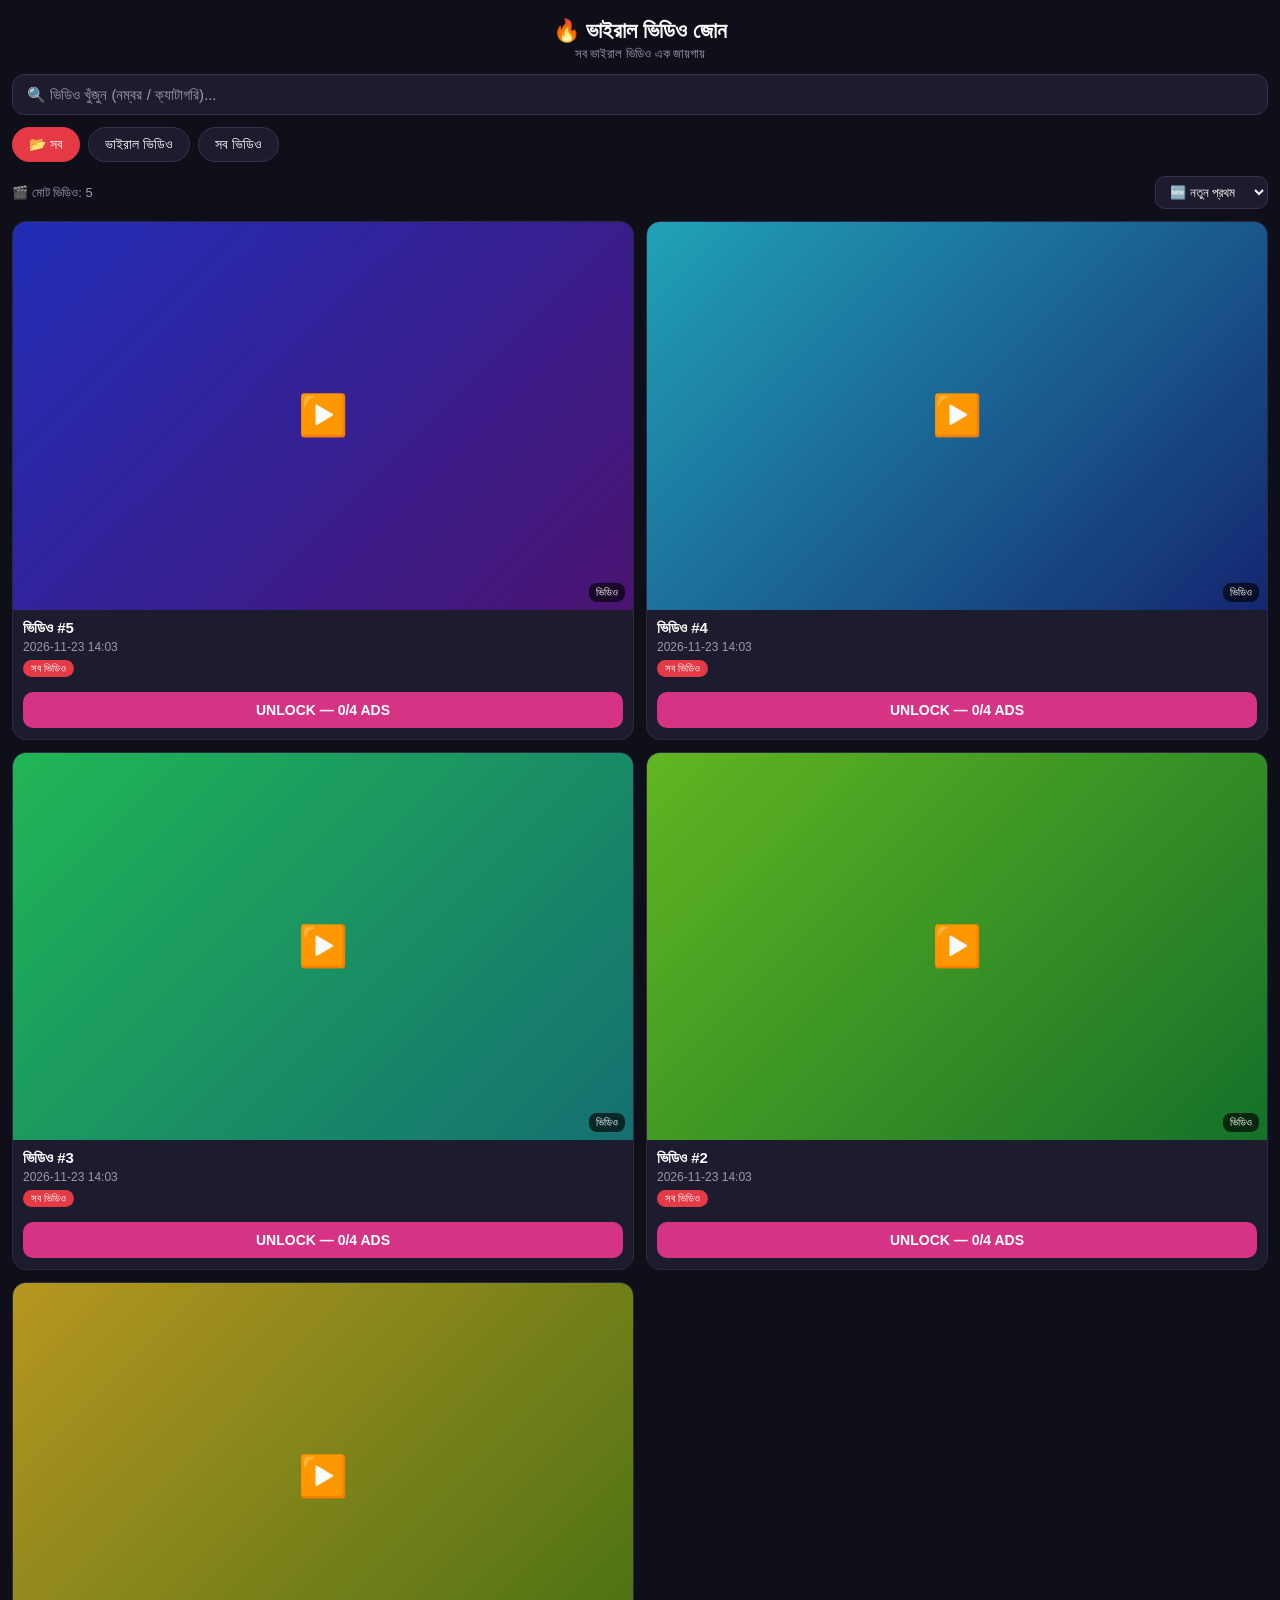
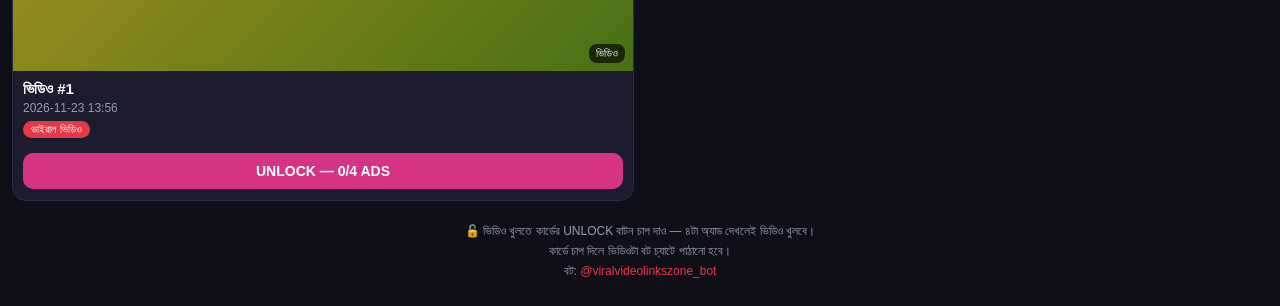
==== miniapp/index.html @ ef1da8bd "Mini App: per-video UNLOCK ad gate like ViralEarnZone (4 ads per video, tap-per-ad, saved progress)" ====
<!DOCTYPE html>
<html lang="bn">
<head>
<meta charset="UTF-8">
<meta name="viewport" content="width=device-width, initial-scale=1.0, maximum-scale=1.0, user-scalable=no">
<meta name="theme-color" content="#0f0f1a">
<title>ভাইরাল ভিডিও জোন</title>
<script src="https://telegram.org/js/telegram-web-app.js"></script>
<script src="https://adsgram.ai/js/adsgram.js"></script>
<style>
  * { box-sizing: border-box; margin: 0; padding: 0; }
  :root {
    --bg: var(--tg-theme-bg-color, #0f0f1a);
    --text: var(--tg-theme-text-color, #ffffff);
    --hint: var(--tg-theme-hint-color, #9a9ab0);
    --btn: var(--tg-theme-button-color, #e63946);
    --btn-text: var(--tg-theme-button-text-color, #ffffff);
    --card: var(--tg-theme-secondary-bg-color, #1c1c2e);
  }
  body {
    background: var(--bg); color: var(--text);
    font-family: -apple-system, "Segoe UI", "Noto Sans Bengali", sans-serif;
    padding: 12px 12px 24px; min-height: 100vh;
  }
  h1 { font-size: 22px; text-align: center; margin: 6px 0 2px; }
  .sub { text-align: center; color: var(--hint); font-size: 13px; margin-bottom: 12px; }
  #search {
    width: 100%; padding: 11px 14px; border-radius: 12px; border: 1px solid #33334d;
    background: var(--card); color: var(--text); font-size: 15px; outline: none;
  }
  #search::placeholder { color: var(--hint); }
  .tabs { display: flex; gap: 8px; margin: 12px 0; overflow-x: auto; padding-bottom: 2px; }
  .tab {
    flex: 0 0 auto; padding: 8px 16px; border-radius: 20px; border: 1px solid #33334d;
    background: var(--card); color: var(--text); font-size: 14px; cursor: pointer;
  }
  .tab.active { background: var(--btn); color: var(--btn-text); border-color: var(--btn); }
  .row { display: flex; justify-content: space-between; align-items: center; margin: 4px 0 12px; }
  .count { color: var(--hint); font-size: 13px; }
  #sort {
    padding: 7px 10px; border-radius: 10px; border: 1px solid #33334d;
    background: var(--card); color: var(--text); font-size: 13px; outline: none;
  }
  .grid { display: grid; grid-template-columns: 1fr 1fr; gap: 12px; }
  .card {
    background: var(--card); border-radius: 14px; overflow: hidden; cursor: pointer;
    border: 1px solid #2a2a40;
  }
  .poster {
    aspect-ratio: 16 / 10; display: flex; align-items: center; justify-content: center;
    font-size: 40px; position: relative;
  }
  .poster .dur {
    position: absolute; right: 8px; bottom: 8px; background: rgba(0,0,0,.65);
    color: #fff; font-size: 11px; padding: 3px 7px; border-radius: 8px;
  }
  .card .info { padding: 9px 10px 11px; }
  .card .title { font-size: 15px; font-weight: 600; }
  .card .meta { font-size: 12px; color: var(--hint); margin-top: 3px; }
  .chip {
    display: inline-block; font-size: 11px; background: var(--btn); color: var(--btn-text);
    padding: 2px 8px; border-radius: 10px; margin-top: 6px;
  }
  .empty { text-align: center; color: var(--hint); padding: 40px 10px; font-size: 15px; line-height: 1.7; }
  .foot { text-align: center; color: var(--hint); font-size: 12px; margin-top: 20px; line-height: 1.7; }
  .foot a { color: var(--btn); text-decoration: none; }
  /* per-video UNLOCK button (ViralEarnZone style) */
  .unlock {
    display: block; width: calc(100% - 20px); margin: 4px 10px 11px; padding: 10px 8px;
    border: none; border-radius: 10px; background: #d63384; color: #fff;
    font-size: 14px; font-weight: 700; cursor: pointer;
  }
  .unlock.open { background: #22a06b; }
  .unlock:disabled { background: #3a3a52; color: #9a9ab0; cursor: default; }
  /* ad error dialog */
  #err {
    display: none; position: fixed; inset: 0; background: rgba(0,0,0,.85); z-index: 50;
    align-items: center; justify-content: center; padding: 24px;
  }
  #err .box { background: var(--card); border-radius: 16px; padding: 24px 20px; text-align: center; max-width: 340px; }
  #err h2 { font-size: 18px; margin-bottom: 10px; }
  #err p { color: var(--hint); font-size: 14px; line-height: 1.7; }
  #err button { margin-top: 16px; padding: 10px 28px; border: none; border-radius: 10px; background: var(--btn); color: var(--btn-text); font-size: 15px; font-weight: 700; cursor: pointer; }
</style>
</head>
<body>
  <h1>🔥 ভাইরাল ভিডিও জোন</h1>
  <div class="sub">সব ভাইরাল ভিডিও এক জায়গায়</div>

  <input id="search" type="search" placeholder="🔍 ভিডিও খুঁজুন (নম্বর / ক্যাটাগরি)...">

  <div class="tabs" id="tabs"></div>

  <div class="row">
    <div class="count" id="count"></div>
    <select id="sort">
      <option value="new">🆕 নতুন প্রথম</option>
      <option value="old">🕐 পুরনো প্রথম</option>
      <option value="random">🎲 এলোমেলো</option>
    </select>
  </div>

  <div class="grid" id="grid"></div>
  <div class="empty" id="empty" style="display:none">
    😔 এখনো কোনো ভিডিও যোগ হয়নি।<br>শীঘ্রই ভিডিও আসছে — একটু পরে আবার চেষ্টা করো!
  </div>

  <div class="foot">
    🔓 ভিডিও খুলতে কার্ডের UNLOCK বাটন চাপ দাও — ৪টা অ্যাড দেখলেই ভিডিও খুলবে।<br>
    কার্ডে চাপ দিলে ভিডিওটা বট চ্যাটে পাঠানো হবে।<br>
    বট: <a href="https://t.me/viralvideolinkszone_bot" target="_blank">@viralvideolinkszone_bot</a>
  </div>

  <div id="err">
    <div class="box">
      <h2>⚠ ভুল</h2>
      <p>বিজ্ঞাপন লোড করা যায়নি। AdBlocker থাকলে বন্ধ করে পেজটি রিফ্রেশ করো।</p>
      <button onclick="document.getElementById('err').style.display='none'">ঠিক আছে</button>
    </div>
  </div>

<script>
  // প্রতি ভিডিওতে ৪টা অ্যাড — ViralEarnZone-এর মত UNLOCK বাটন।
  var ADSGRAM_BLOCK_ID = "int-61450";
  var BOT_URL = "https://t.me/viralvideolinkszone_bot";
  var ADS_PER_VIDEO = 4, ADS_SECONDS = 15;
  var adInProgress = null, adStartedAt = 0, cooldownUntil = {};

  function getProgress(id) {
    try { return parseInt(localStorage.getItem("vvz_unlock_" + id) || "0", 10) || 0; }
    catch (e) { return 0; }
  }
  function setProgress(id, n) {
    try { localStorage.setItem("vvz_unlock_" + id, String(n)); } catch (e) {}
  }

  var tg = (window.Telegram && window.Telegram.WebApp) ? window.Telegram.WebApp : null;
  if (tg) { try { tg.ready(); tg.expand(); } catch (e) {} }

  var allVideos = [];
  var activeCat = "সব";
  var query = "";

  function hueFor(id) { return (id * 47) % 360; }

  function posterStyle(id) {
    var h1 = hueFor(id), h2 = (h1 + 40) % 360;
    return "background:linear-gradient(135deg,hsl(" + h1 + ",70%,42%),hsl(" + h2 + ",70%,26%))";
  }

  function loadVideos() {
    fetch("videos.json", { cache: "no-store" })
      .then(function (r) { return r.json(); })
      .then(function (d) {
        allVideos = d.videos || [];
        buildTabs();
        render();
      })
      .catch(function () {
        document.getElementById("empty").style.display = "block";
        document.getElementById("empty").innerHTML =
          "⚠️ ভিডিও লিস্ট লোড হয়নি।<br>অ্যাপটা আবার খুলে চেষ্টা করো।";
      });
  }

  function categories() {
    var cats = ["সব"], seen = {};
    allVideos.forEach(function (v) {
      if (v.category && !seen[v.category]) { seen[v.category] = 1; cats.push(v.category); }
    });
    return cats;
  }

  function buildTabs() {
    var box = document.getElementById("tabs");
    box.innerHTML = "";
    categories().forEach(function (c) {
      var b = document.createElement("button");
      b.className = "tab" + (c === activeCat ? " active" : "");
      b.textContent = (c === "সব" ? "📂 " : "") + c;
      b.onclick = function () { activeCat = c; buildTabs(); render(); };
      box.appendChild(b);
    });
  }

  function filtered() {
    var q = query.trim().toLowerCase();
    var list = allVideos.filter(function (v) {
      if (activeCat !== "সব" && v.category !== activeCat) return false;
      if (!q) return true;
      return ("" + v.id).indexOf(q) !== -1 ||
        (v.category || "").toLowerCase().indexOf(q) !== -1 ||
        (v.caption || "").toLowerCase().indexOf(q) !== -1;
    });
    var sort = document.getElementById("sort").value;
    if (sort === "old") list.sort(function (a, b) { return a.id - b.id; });
    else if (sort === "random") list.sort(function () { return Math.random() - 0.5; });
    else list.sort(function (a, b) { return b.id - a.id; });
    return list;
  }

  function render() {
    var list = filtered();
    var grid = document.getElementById("grid");
    grid.innerHTML = "";
    document.getElementById("count").textContent = "🎬 মোট ভিডিও: " + allVideos.length;
    document.getElementById("empty").style.display = list.length ? "none" : "block";
    list.forEach(function (v) {
      var card = document.createElement("div");
      card.className = "card";
      var done = getProgress(v.id);
      var cool = cooldownUntil[v.id] && Date.now() < cooldownUntil[v.id];
      var cls = "unlock" + (done >= ADS_PER_VIDEO ? " open" : "");
      var dis = (adInProgress !== null || cool) ? " disabled" : "";
      card.innerHTML =
        '<div class="poster" style="' + posterStyle(v.id) + '">▶️<span class="dur">ভিডিও</span></div>' +
        '<div class="info"><div class="title">ভিডিও #' + v.id + '</div>' +
        '<div class="meta">' + (v.added_at || "") + '</div>' +
        '<span class="chip">' + escapeHtml(v.category || "") + '</span></div>' +
        '<button id="ub-' + v.id + '" class="' + cls + '"' + dis + '>' + unlockLabel(v.id) + '</button>';
      card.onclick = function () { openVideo(v.id); };
      grid.appendChild(card);
    });
  }

  function escapeHtml(s) {
    return String(s).replace(/[&<>"']/g, function (c) {
      return { "&": "&amp;", "<": "&lt;", ">": "&gt;", '"': "&quot;", "'": "&#39;" }[c];
    });
  }

  function openBot(id) {
    var url = BOT_URL + "?start=watch_" + id;
    if (tg) {
      try { tg.openTelegramLink(url); } catch (e) { window.open(url, "_blank"); }
      try { tg.close(); } catch (e) {}
    } else {
      window.open(url, "_blank");
    }
  }

  function openVideo(id) {
    if (getProgress(id) >= ADS_PER_VIDEO) { openBot(id); return; }
    startAd(id);
  }

  function unlockLabel(id) {
    var done = getProgress(id);
    if (done >= ADS_PER_VIDEO) return "▶️ ভিডিও দেখুন";
    if (adInProgress === id) {
      var left = ADS_SECONDS - Math.floor((Date.now() - adStartedAt) / 1000);
      return "🔒 অ্যাড দেখা হচ্ছে (" + Math.max(left, 0) + "S)... ⏳";
    }
    if (cooldownUntil[id] && Date.now() < cooldownUntil[id]) {
      return "অপেক্ষা করুন " + Math.ceil((cooldownUntil[id] - Date.now()) / 1000) + "S";
    }
    return "UNLOCK — " + done + "/" + ADS_PER_VIDEO + " ADS";
  }

  function startAd(id) {
    if (adInProgress !== null) return;
    if (!window.Adsgram || !ADSGRAM_BLOCK_ID) { adFailed(id); return; }
    adInProgress = id; adStartedAt = Date.now();
    render();
    var finished = false;
    function done(ok) {
      if (finished) return; finished = true;
      adInProgress = null;
      if (ok) { setProgress(id, getProgress(id) + 1); render(); }
      else { adFailed(id); }
    }
    try {
      var ad = window.Adsgram.init({ blockId: ADSGRAM_BLOCK_ID });
      var p = ad.show();
      if (p && p.then) { p.then(function () { done(true); }).catch(function () { done(false); }); }
      else { setTimeout(function () { done(true); }, ADS_SECONDS * 1000); }
    } catch (e) { done(false); }
  }

  function adFailed(id) {
    adInProgress = null;
    cooldownUntil[id] = Date.now() + 15 * 1000;
    document.getElementById("err").style.display = "flex";
    render();
    setTimeout(render, 16 * 1000);
  }

  // ১ সেকেন্ডে একবার চলমান অ্যাড / কুলডাউনের বাটন লেখা আপডেট করে
  setInterval(function () {
    if (adInProgress !== null) {
      var b = document.getElementById("ub-" + adInProgress);
      if (b) b.textContent = unlockLabel(adInProgress);
    }
    Object.keys(cooldownUntil).forEach(function (k) {
      if (Date.now() >= cooldownUntil[k]) { delete cooldownUntil[k]; render(); return; }
      var b2 = document.getElementById("ub-" + k);
      if (b2) b2.textContent = unlockLabel(parseInt(k, 10));
    });
  }, 1000);

  document.getElementById("search").addEventListener("input", function (e) {
    query = e.target.value; render();
  });
  document.getElementById("sort").addEventListener("change", render);

  loadVideos();
</script>
</body>
</html>
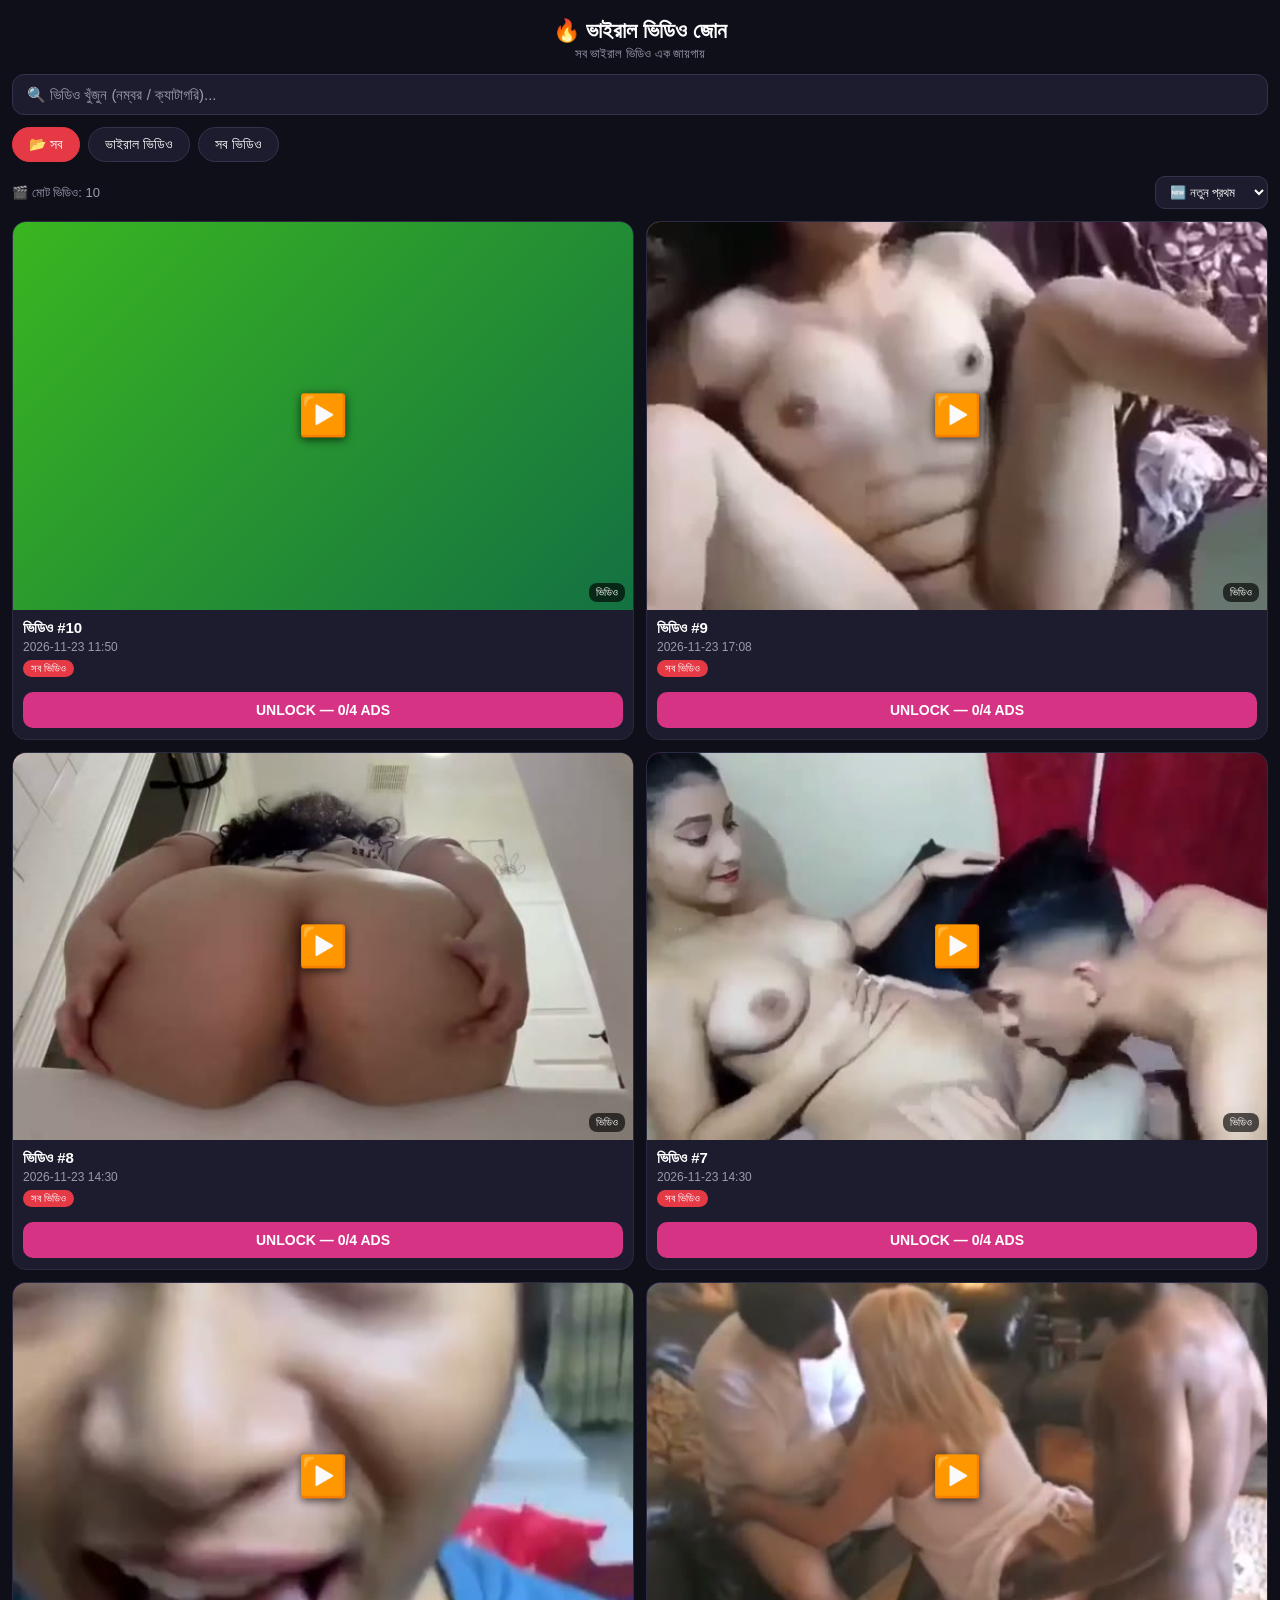
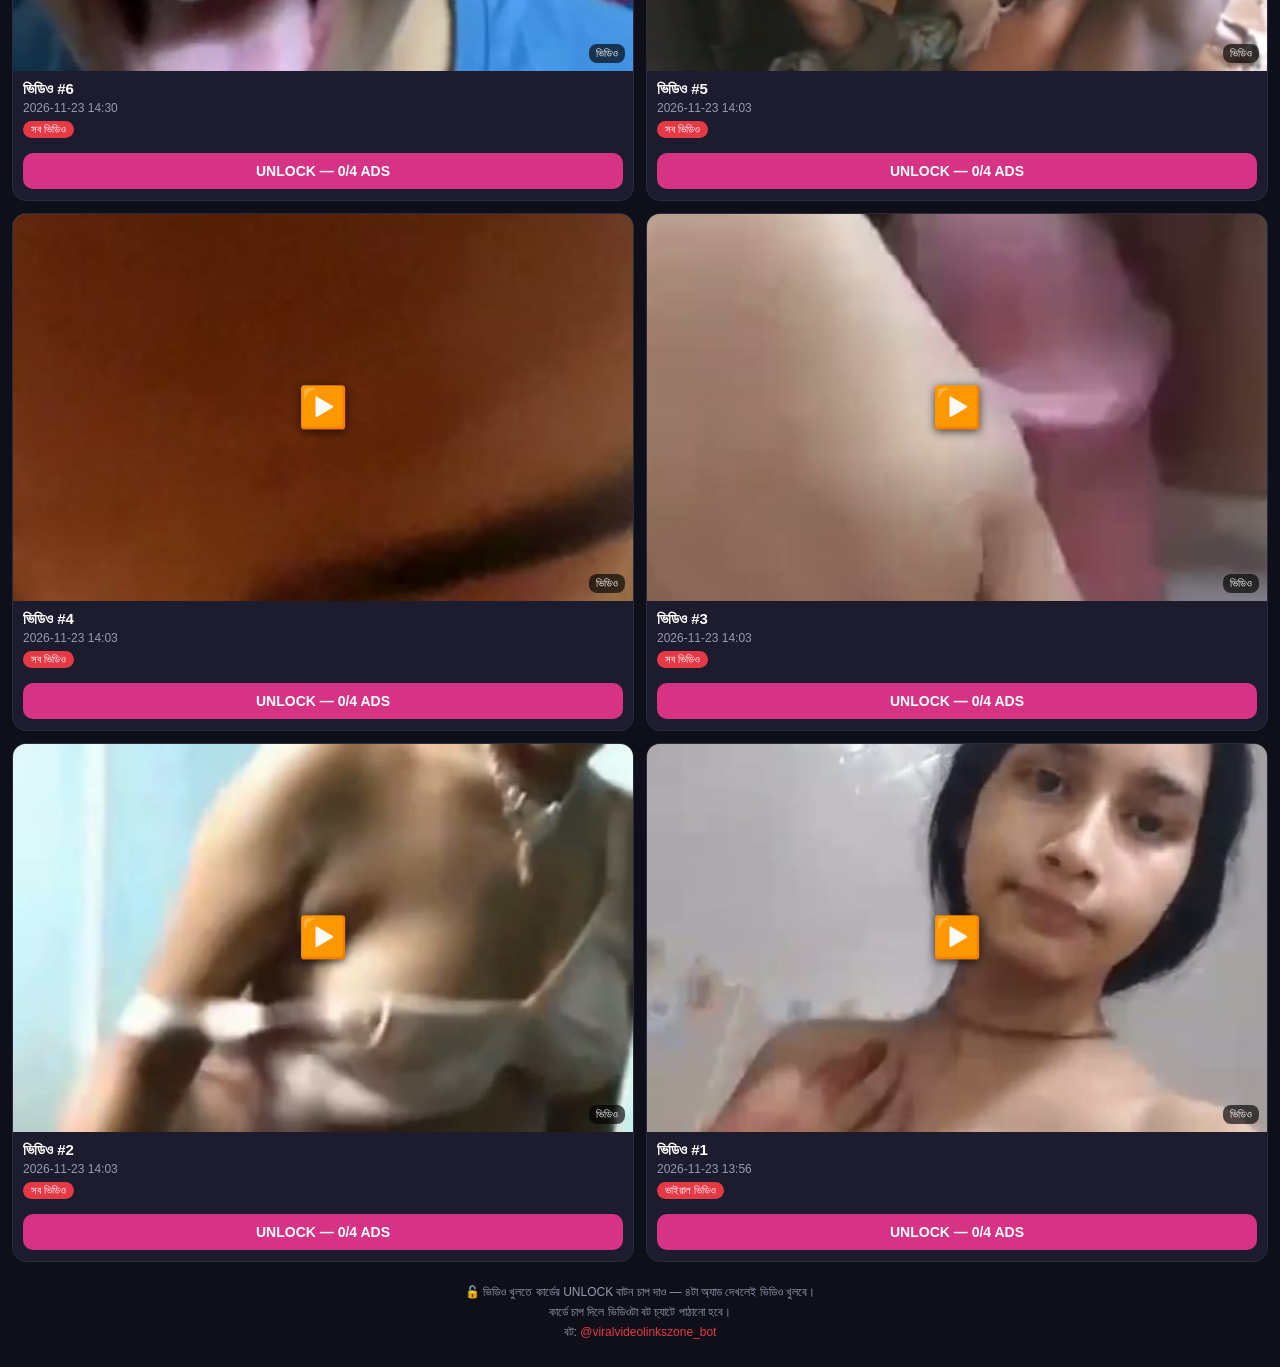
==== commit dae31cb0: "Mini App: real video thumbnails on cards (9 of 10 videos)" ====
--- a/miniapp/index.html
+++ b/miniapp/index.html
@@ -6,7 +6,7 @@
 <meta name="theme-color" content="#0f0f1a">
 <title>ভাইরাল ভিডিও জোন</title>
 <script src="https://telegram.org/js/telegram-web-app.js"></script>
-<script src="https://adsgram.ai/js/adsgram.js"></script>
+<script src="https://sad.adsgram.ai/js/sad.min.js"></script>
 <style>
   * { box-sizing: border-box; margin: 0; padding: 0; }
   :root {
@@ -48,11 +48,15 @@
   }
   .poster {
     aspect-ratio: 16 / 10; display: flex; align-items: center; justify-content: center;
-    font-size: 40px; position: relative;
-  }
+    font-size: 40px; position: relative; overflow: hidden;
+  }
+  .poster img.thumb {
+    position: absolute; inset: 0; width: 100%; height: 100%; object-fit: cover;
+  }
+  .poster .play { position: relative; z-index: 1; text-shadow: 0 2px 10px rgba(0,0,0,.7); }
   .poster .dur {
     position: absolute; right: 8px; bottom: 8px; background: rgba(0,0,0,.65);
-    color: #fff; font-size: 11px; padding: 3px 7px; border-radius: 8px;
+    color: #fff; font-size: 11px; padding: 3px 7px; border-radius: 8px; z-index: 1;
   }
   .card .info { padding: 9px 10px 11px; }
   .card .title { font-size: 15px; font-weight: 600; }
@@ -213,7 +217,9 @@
       var cls = "unlock" + (done >= ADS_PER_VIDEO ? " open" : "");
       var dis = (adInProgress !== null || cool) ? " disabled" : "";
       card.innerHTML =
-        '<div class="poster" style="' + posterStyle(v.id) + '">▶️<span class="dur">ভিডিও</span></div>' +
+        '<div class="poster" style="' + posterStyle(v.id) + '">' +
+        (v.thumb ? '<img class="thumb" src="' + escapeHtml(v.thumb) + '" alt="" loading="lazy" onerror="this.remove()">' : '') +
+        '<span class="play">▶️</span><span class="dur">ভিডিও</span></div>' +
         '<div class="info"><div class="title">ভিডিও #' + v.id + '</div>' +
         '<div class="meta">' + (v.added_at || "") + '</div>' +
         '<span class="chip">' + escapeHtml(v.category || "") + '</span></div>' +
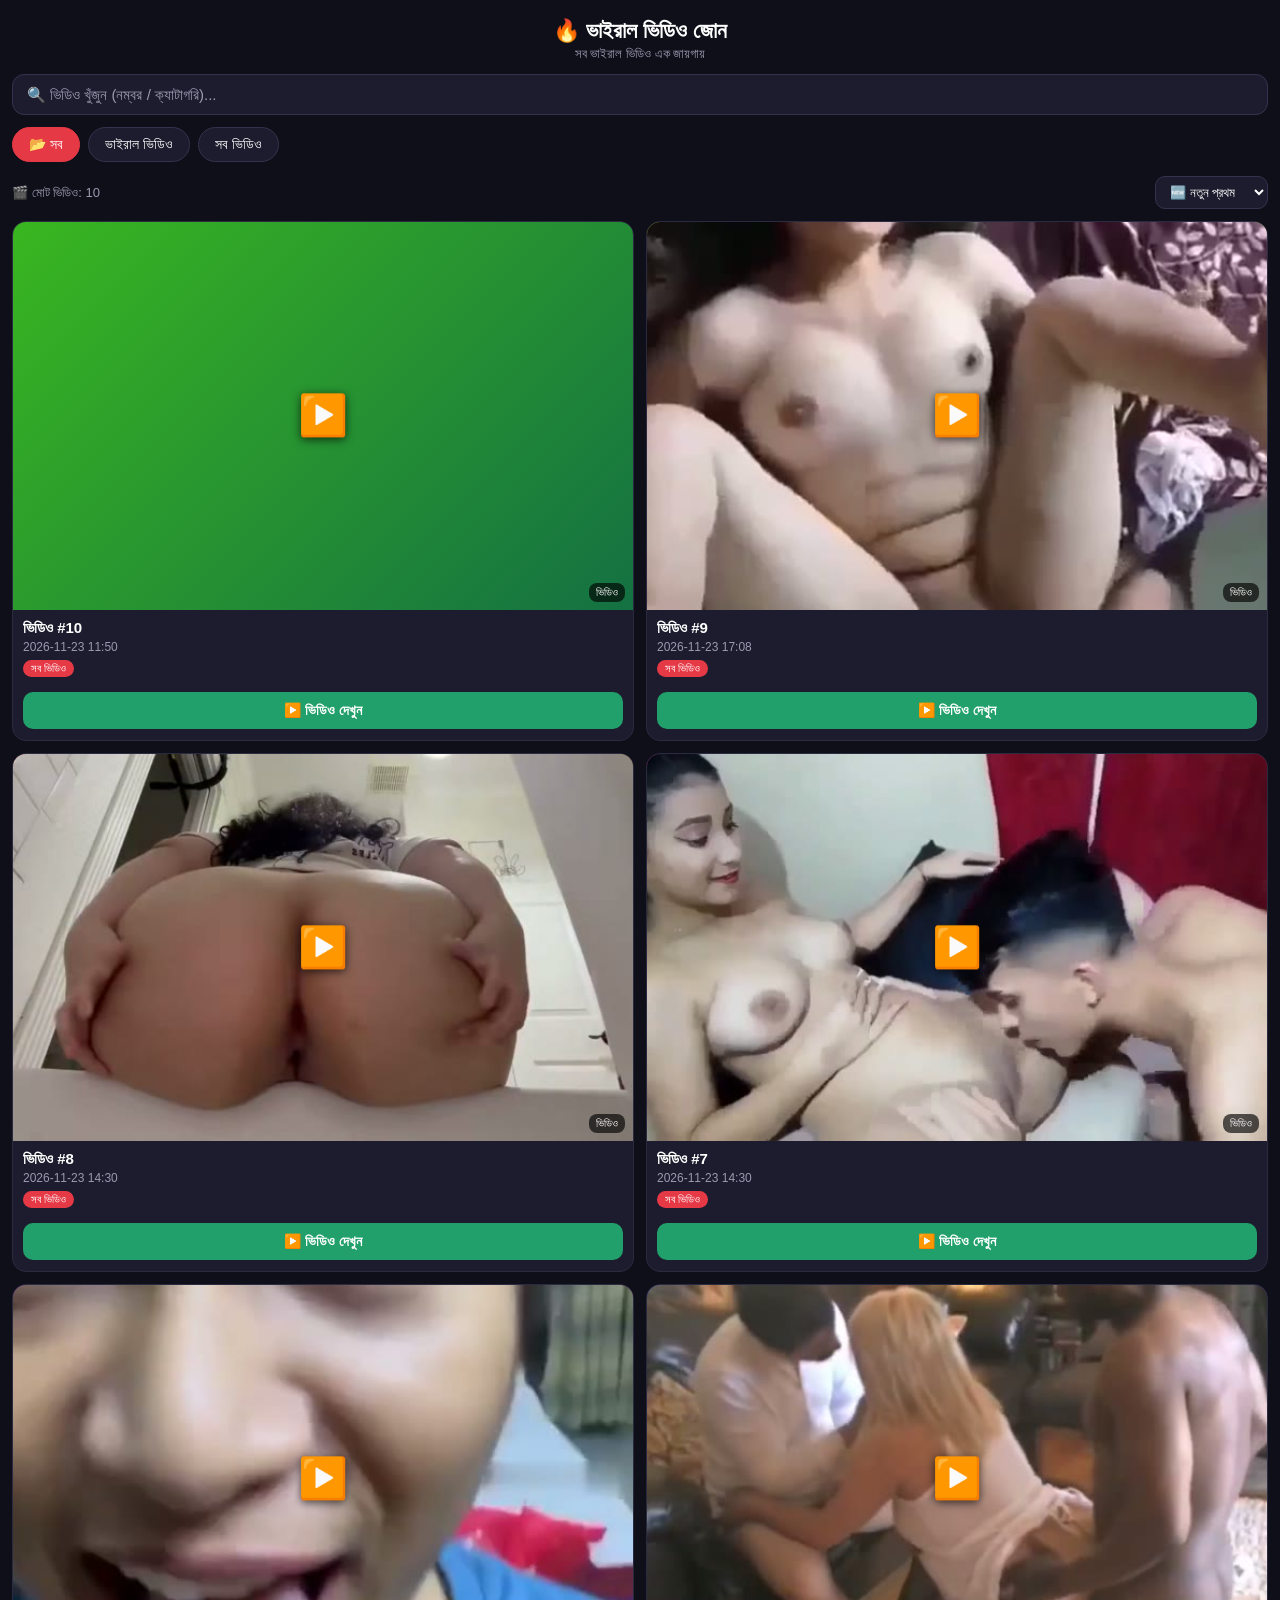
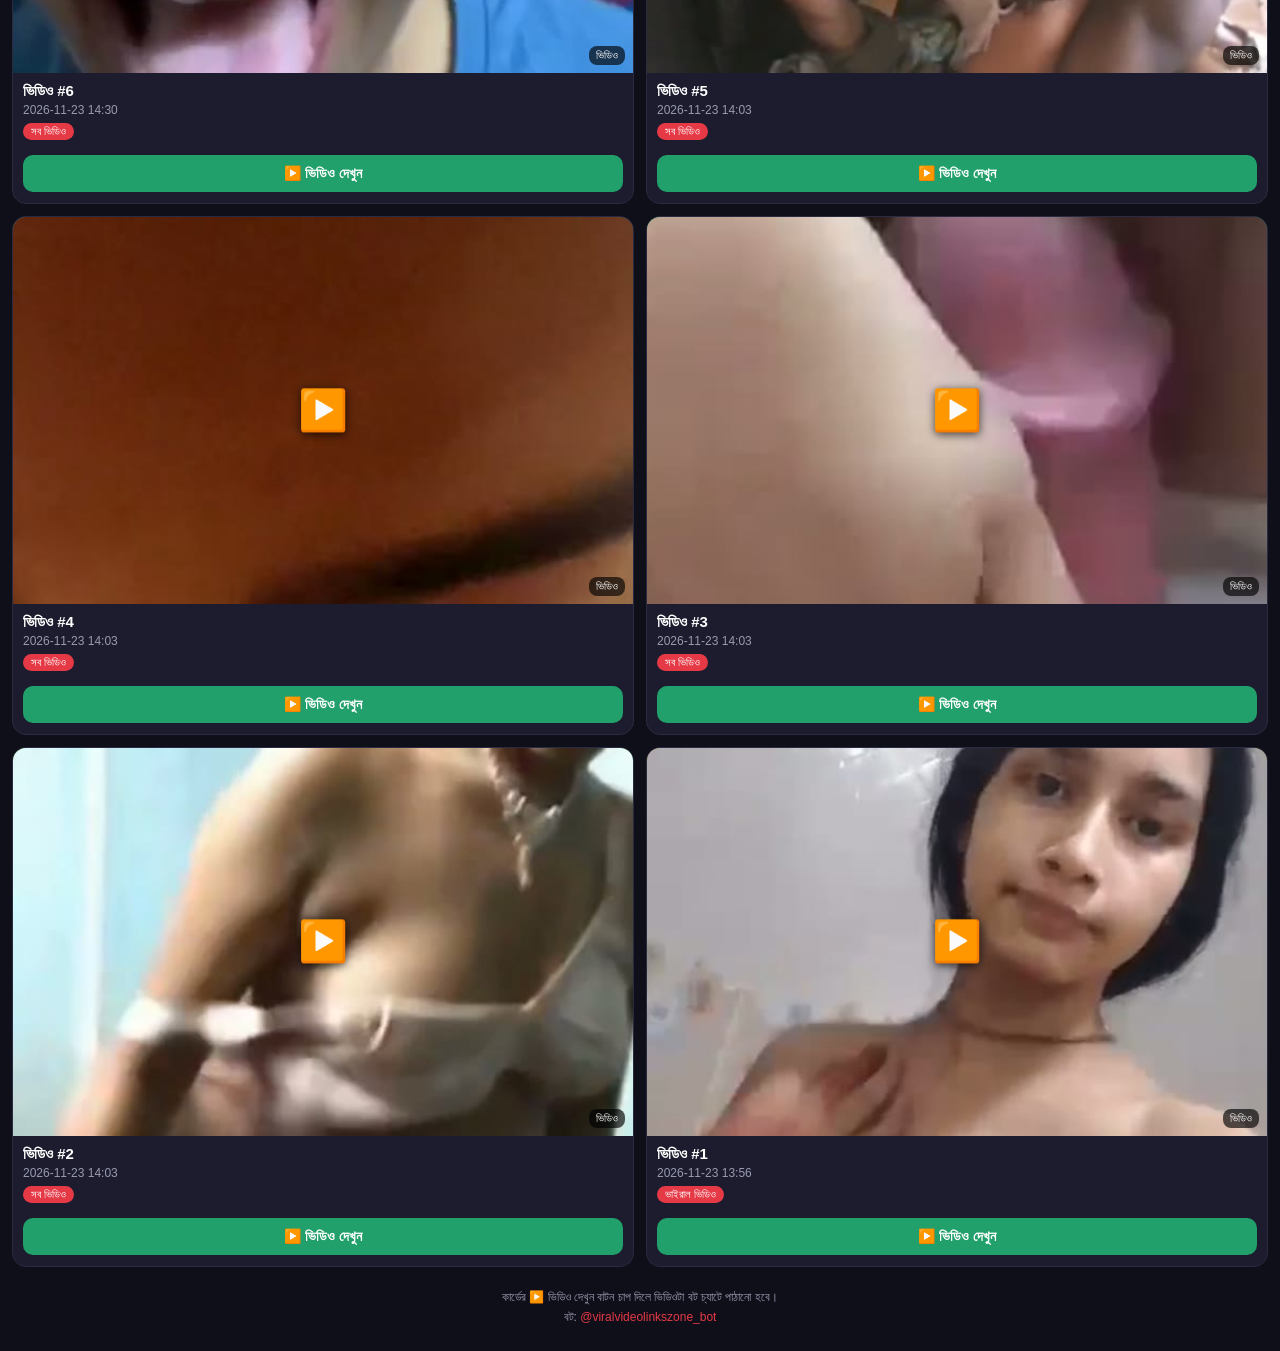
==== commit f24950a6: "Mini App: direct video open, no ad gate; one app-open interstitial (int-61492)" ====
--- a/miniapp/index.html
+++ b/miniapp/index.html
@@ -68,23 +68,12 @@
   .empty { text-align: center; color: var(--hint); padding: 40px 10px; font-size: 15px; line-height: 1.7; }
   .foot { text-align: center; color: var(--hint); font-size: 12px; margin-top: 20px; line-height: 1.7; }
   .foot a { color: var(--btn); text-decoration: none; }
-  /* per-video UNLOCK button (ViralEarnZone style) */
-  .unlock {
+  /* per-video watch button — opens the video directly, no ad gate */
+  .watch {
     display: block; width: calc(100% - 20px); margin: 4px 10px 11px; padding: 10px 8px;
-    border: none; border-radius: 10px; background: #d63384; color: #fff;
+    border: none; border-radius: 10px; background: #22a06b; color: #fff;
     font-size: 14px; font-weight: 700; cursor: pointer;
   }
-  .unlock.open { background: #22a06b; }
-  .unlock:disabled { background: #3a3a52; color: #9a9ab0; cursor: default; }
-  /* ad error dialog */
-  #err {
-    display: none; position: fixed; inset: 0; background: rgba(0,0,0,.85); z-index: 50;
-    align-items: center; justify-content: center; padding: 24px;
-  }
-  #err .box { background: var(--card); border-radius: 16px; padding: 24px 20px; text-align: center; max-width: 340px; }
-  #err h2 { font-size: 18px; margin-bottom: 10px; }
-  #err p { color: var(--hint); font-size: 14px; line-height: 1.7; }
-  #err button { margin-top: 16px; padding: 10px 28px; border: none; border-radius: 10px; background: var(--btn); color: var(--btn-text); font-size: 15px; font-weight: 700; cursor: pointer; }
 </style>
 </head>
 <body>
@@ -110,32 +99,24 @@
   </div>
 
   <div class="foot">
-    🔓 ভিডিও খুলতে কার্ডের UNLOCK বাটন চাপ দাও — ৪টা অ্যাড দেখলেই ভিডিও খুলবে।<br>
-    কার্ডে চাপ দিলে ভিডিওটা বট চ্যাটে পাঠানো হবে।<br>
+    কার্ডের ▶️ ভিডিও দেখুন বাটন চাপ দিলে ভিডিওটা বট চ্যাটে পাঠানো হবে।<br>
     বট: <a href="https://t.me/viralvideolinkszone_bot" target="_blank">@viralvideolinkszone_bot</a>
   </div>
 
-  <div id="err">
-    <div class="box">
-      <h2>⚠ ভুল</h2>
-      <p>বিজ্ঞাপন লোড করা যায়নি। AdBlocker থাকলে বন্ধ করে পেজটি রিফ্রেশ করো।</p>
-      <button onclick="document.getElementById('err').style.display='none'">ঠিক আছে</button>
-    </div>
-  </div>
-
 <script>
-  // প্রতি ভিডিওতে ৪টা অ্যাড — ViralEarnZone-এর মত UNLOCK বাটন।
-  var ADSGRAM_BLOCK_ID = "int-61450";
+  // ভিডিও সরাসরি খোলে — কোনো অ্যাড গেট নেই।
+  // অ্যাপ খোলার সময় একবার ইন্টারস্টিশিয়াল অ্যাড (ব্লক int-61492);
+  // ব্যর্থ হলে চুপচাপ কিছুই হয় না — ভিডিও খুলতে বাধা দেয় না।
+  var ADSGRAM_BLOCK_ID = "int-61492";
   var BOT_URL = "https://t.me/viralvideolinkszone_bot";
-  var ADS_PER_VIDEO = 4, ADS_SECONDS = 15;
-  var adInProgress = null, adStartedAt = 0, cooldownUntil = {};
-
-  function getProgress(id) {
-    try { return parseInt(localStorage.getItem("vvz_unlock_" + id) || "0", 10) || 0; }
-    catch (e) { return 0; }
-  }
-  function setProgress(id, n) {
-    try { localStorage.setItem("vvz_unlock_" + id, String(n)); } catch (e) {}
+
+  function showAppOpenAd() {
+    try {
+      if (!window.Adsgram || !ADSGRAM_BLOCK_ID) return;
+      var ad = window.Adsgram.init({ blockId: ADSGRAM_BLOCK_ID });
+      var p = ad.show();
+      if (p && p.catch) p.catch(function () {});
+    } catch (e) {}
   }
 
   var tg = (window.Telegram && window.Telegram.WebApp) ? window.Telegram.WebApp : null;
@@ -212,10 +193,6 @@
     list.forEach(function (v) {
       var card = document.createElement("div");
       card.className = "card";
-      var done = getProgress(v.id);
-      var cool = cooldownUntil[v.id] && Date.now() < cooldownUntil[v.id];
-      var cls = "unlock" + (done >= ADS_PER_VIDEO ? " open" : "");
-      var dis = (adInProgress !== null || cool) ? " disabled" : "";
       card.innerHTML =
         '<div class="poster" style="' + posterStyle(v.id) + '">' +
         (v.thumb ? '<img class="thumb" src="' + escapeHtml(v.thumb) + '" alt="" loading="lazy" onerror="this.remove()">' : '') +
@@ -223,7 +200,7 @@
         '<div class="info"><div class="title">ভিডিও #' + v.id + '</div>' +
         '<div class="meta">' + (v.added_at || "") + '</div>' +
         '<span class="chip">' + escapeHtml(v.category || "") + '</span></div>' +
-        '<button id="ub-' + v.id + '" class="' + cls + '"' + dis + '>' + unlockLabel(v.id) + '</button>';
+        '<button class="watch">▶️ ভিডিও দেখুন</button>';
       card.onclick = function () { openVideo(v.id); };
       grid.appendChild(card);
     });
@@ -246,69 +223,15 @@
   }
 
   function openVideo(id) {
-    if (getProgress(id) >= ADS_PER_VIDEO) { openBot(id); return; }
-    startAd(id);
-  }
-
-  function unlockLabel(id) {
-    var done = getProgress(id);
-    if (done >= ADS_PER_VIDEO) return "▶️ ভিডিও দেখুন";
-    if (adInProgress === id) {
-      var left = ADS_SECONDS - Math.floor((Date.now() - adStartedAt) / 1000);
-      return "🔒 অ্যাড দেখা হচ্ছে (" + Math.max(left, 0) + "S)... ⏳";
-    }
-    if (cooldownUntil[id] && Date.now() < cooldownUntil[id]) {
-      return "অপেক্ষা করুন " + Math.ceil((cooldownUntil[id] - Date.now()) / 1000) + "S";
-    }
-    return "UNLOCK — " + done + "/" + ADS_PER_VIDEO + " ADS";
-  }
-
-  function startAd(id) {
-    if (adInProgress !== null) return;
-    if (!window.Adsgram || !ADSGRAM_BLOCK_ID) { adFailed(id); return; }
-    adInProgress = id; adStartedAt = Date.now();
-    render();
-    var finished = false;
-    function done(ok) {
-      if (finished) return; finished = true;
-      adInProgress = null;
-      if (ok) { setProgress(id, getProgress(id) + 1); render(); }
-      else { adFailed(id); }
-    }
-    try {
-      var ad = window.Adsgram.init({ blockId: ADSGRAM_BLOCK_ID });
-      var p = ad.show();
-      if (p && p.then) { p.then(function () { done(true); }).catch(function () { done(false); }); }
-      else { setTimeout(function () { done(true); }, ADS_SECONDS * 1000); }
-    } catch (e) { done(false); }
-  }
-
-  function adFailed(id) {
-    adInProgress = null;
-    cooldownUntil[id] = Date.now() + 15 * 1000;
-    document.getElementById("err").style.display = "flex";
-    render();
-    setTimeout(render, 16 * 1000);
-  }
-
-  // ১ সেকেন্ডে একবার চলমান অ্যাড / কুলডাউনের বাটন লেখা আপডেট করে
-  setInterval(function () {
-    if (adInProgress !== null) {
-      var b = document.getElementById("ub-" + adInProgress);
-      if (b) b.textContent = unlockLabel(adInProgress);
-    }
-    Object.keys(cooldownUntil).forEach(function (k) {
-      if (Date.now() >= cooldownUntil[k]) { delete cooldownUntil[k]; render(); return; }
-      var b2 = document.getElementById("ub-" + k);
-      if (b2) b2.textContent = unlockLabel(parseInt(k, 10));
-    });
-  }, 1000);
+    openBot(id);
+  }
 
   document.getElementById("search").addEventListener("input", function (e) {
     query = e.target.value; render();
   });
   document.getElementById("sort").addEventListener("change", render);
 
+  showAppOpenAd();
   loadVideos();
 </script>
 </body>
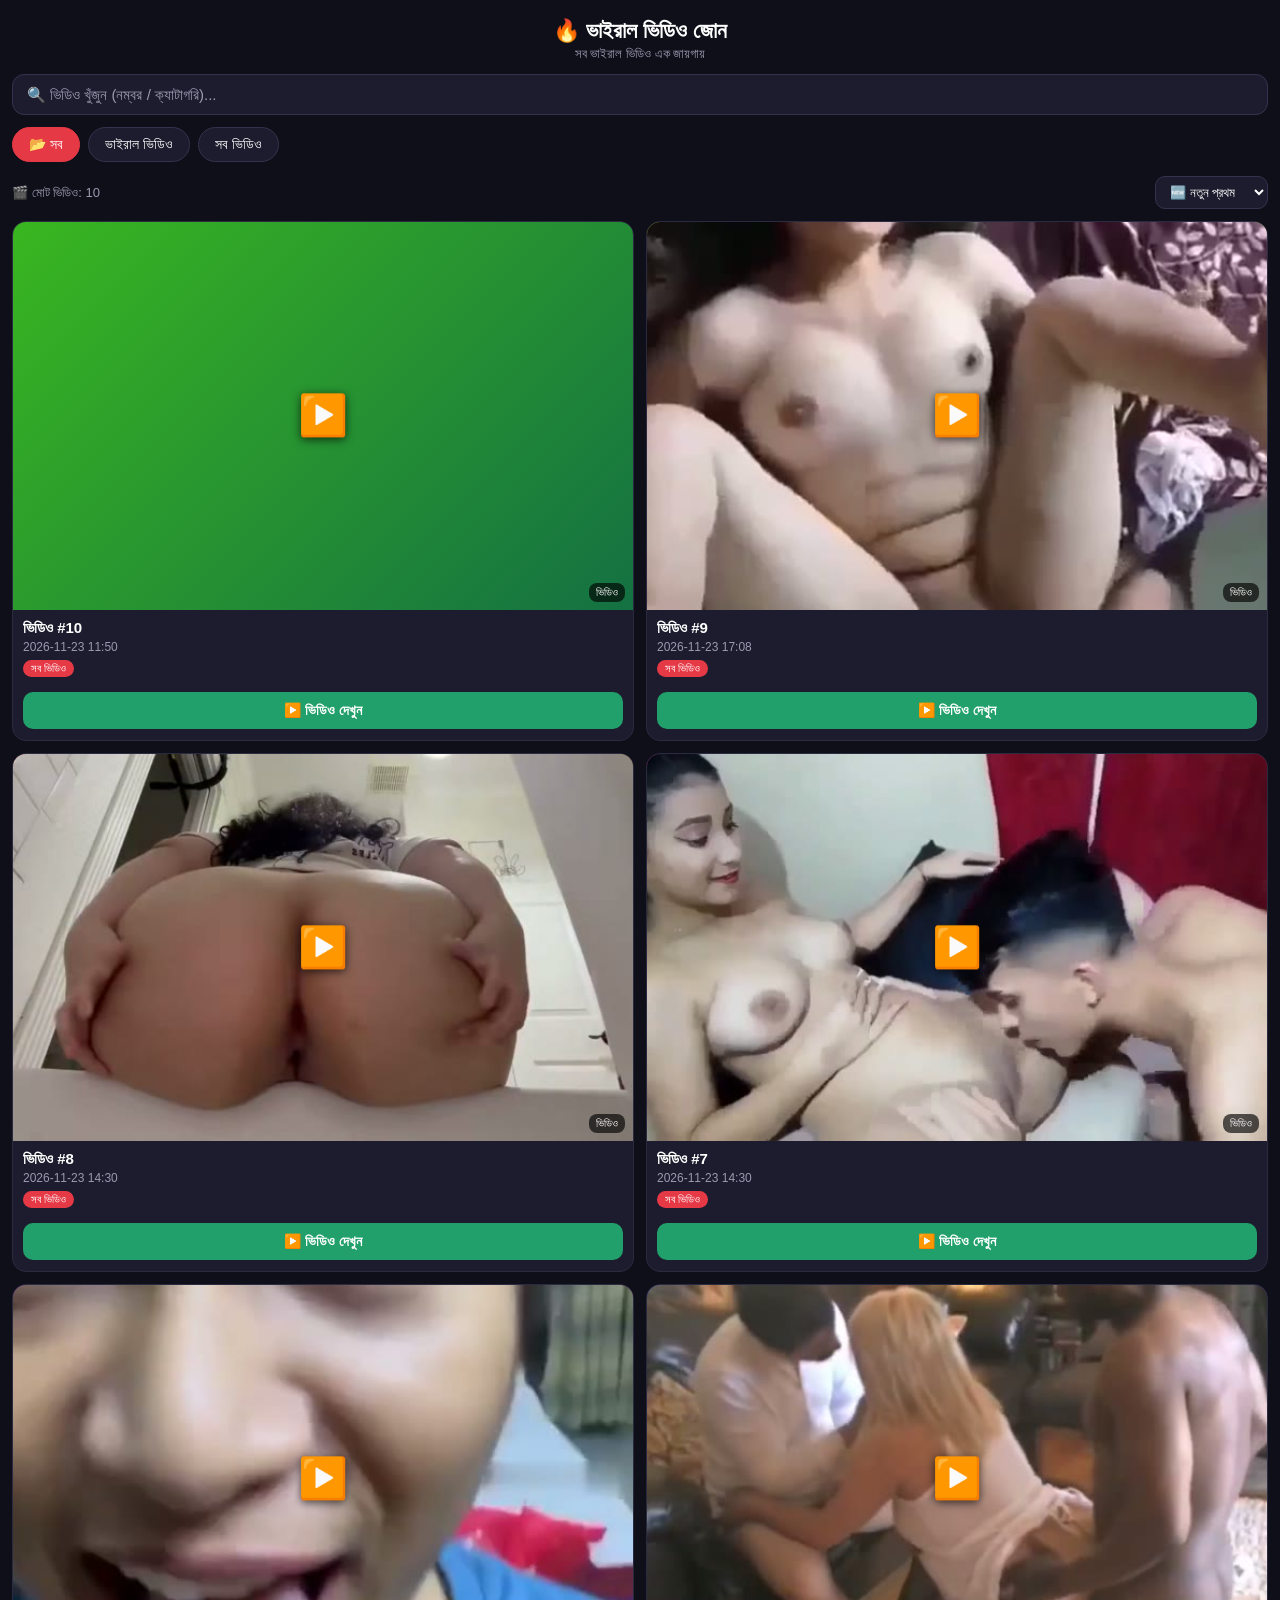
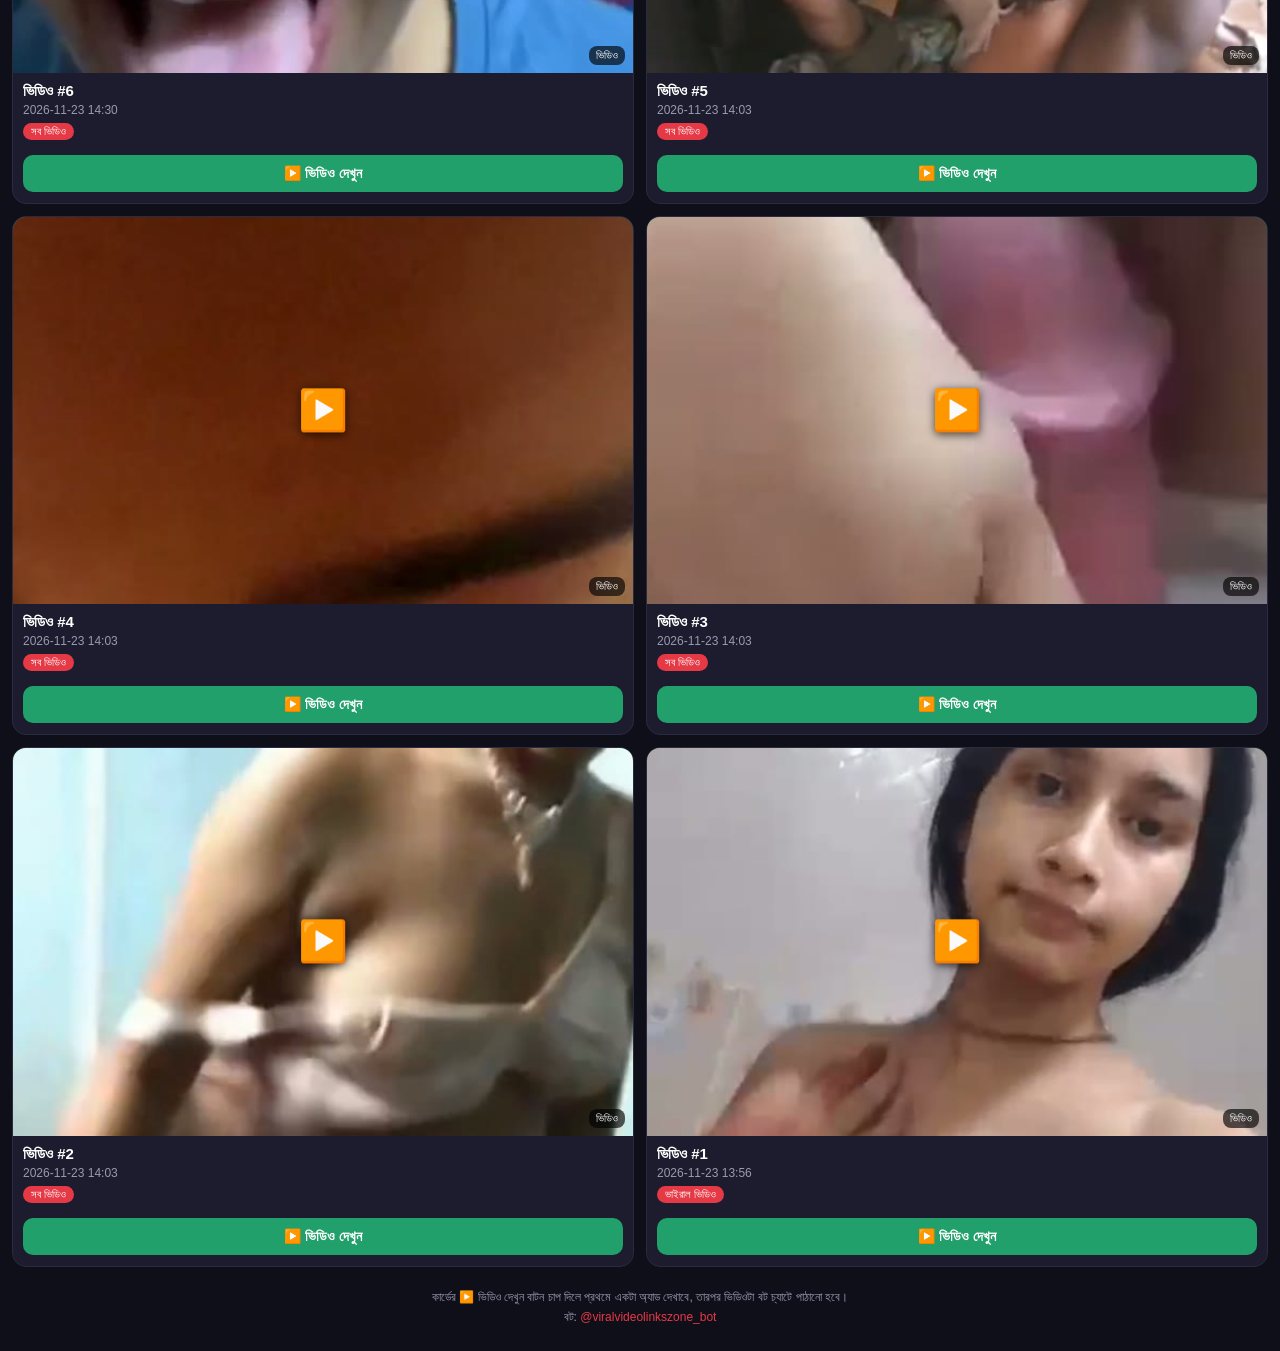
==== commit 8da34278: "Mini App: per-video ad — one Monetag rewarded ad on video tap, video opens after it closes (fail-ope" ====
--- a/miniapp/index.html
+++ b/miniapp/index.html
@@ -7,6 +7,7 @@
 <title>ভাইরাল ভিডিও জোন</title>
 <script src="https://telegram.org/js/telegram-web-app.js"></script>
 <script src="https://sad.adsgram.ai/js/sad.min.js"></script>
+<script src='//libtl.com/sdk.js' data-zone='12332668' data-sdk='show_12332668'></script>
 <style>
   * { box-sizing: border-box; margin: 0; padding: 0; }
   :root {
@@ -68,7 +69,7 @@
   .empty { text-align: center; color: var(--hint); padding: 40px 10px; font-size: 15px; line-height: 1.7; }
   .foot { text-align: center; color: var(--hint); font-size: 12px; margin-top: 20px; line-height: 1.7; }
   .foot a { color: var(--btn); text-decoration: none; }
-  /* per-video watch button — opens the video directly, no ad gate */
+  /* per-video watch button — one Monetag rewarded ad first, then the video */
   .watch {
     display: block; width: calc(100% - 20px); margin: 4px 10px 11px; padding: 10px 8px;
     border: none; border-radius: 10px; background: #22a06b; color: #fff;
@@ -99,24 +100,63 @@
   </div>
 
   <div class="foot">
-    কার্ডের ▶️ ভিডিও দেখুন বাটন চাপ দিলে ভিডিওটা বট চ্যাটে পাঠানো হবে।<br>
+    কার্ডের ▶️ ভিডিও দেখুন বাটন চাপ দিলে প্রথমে একটা অ্যাড দেখাবে, তারপর ভিডিওটা বট চ্যাটে পাঠানো হবে।<br>
     বট: <a href="https://t.me/viralvideolinkszone_bot" target="_blank">@viralvideolinkszone_bot</a>
   </div>
 
 <script>
-  // ভিডিও সরাসরি খোলে — কোনো অ্যাড গেট নেই।
-  // অ্যাপ খোলার সময় একবার ইন্টারস্টিশিয়াল অ্যাড (ব্লক int-61492);
-  // ব্যর্থ হলে চুপচাপ কিছুই হয় না — ভিডিও খুলতে বাধা দেয় না।
+  // Per-video ad model (user order, 23 Nov ~19:30): tapping a video shows ONE
+  // Monetag rewarded ad first, then the video opens. No app-open ad anymore.
+  // A failed or stalled ad NEVER blocks the video (fail-open + 60s timeout).
+  // Adsgram leg stays DISABLED: block int-61492 is still "In moderation", the
+  // Adsgram SDK pops its own blocking "not active" alert on an inactive block,
+  // and Adsgram's rules do not allow forcing an ad before an action — that is
+  // why Monetag's rewarded format is used for the per-video ad.
+  // --- disabled Adsgram code, kept for reference only; DO NOT re-enable ---
+  // until block int-61492 is confirmed Active.
+  // if (window.Adsgram && ADSGRAM_BLOCK_ID) {
+  //   var ad = window.Adsgram.init({ blockId: ADSGRAM_BLOCK_ID });
+  //   var p = ad.show();
+  //   if (p && p.then) {
+  //     p.then(function () {}).catch(function () { showMonetagAd(); });
+  //     return;
+  //   }
+  //   if (p && p.catch) { p.catch(function () { showMonetagAd(); }); return; }
+  //   return;
+  // }
   var ADSGRAM_BLOCK_ID = "int-61492";
   var BOT_URL = "https://t.me/viralvideolinkszone_bot";
-
-  function showAppOpenAd() {
+  var MONETAG_TIMEOUT_MS = 60000;
+
+  var adShowing = false;
+
+  // Show ONE Monetag rewarded ad, then open the video. Fail-open: the video
+  // opens anyway if the ad SDK is missing, the promise rejects, or the ad
+  // does not settle within the timeout.
+  function watchVideo(id, btn) {
+    if (adShowing) return;
+    adShowing = true;
+    var done = false;
+    var label = btn ? btn.textContent : "";
+    if (btn) { btn.disabled = true; btn.textContent = "⏳ অ্যাড চলছে..."; }
+    var finish = function () {
+      if (done) return;
+      done = true;
+      adShowing = false;
+      if (btn) { btn.disabled = false; btn.textContent = label || "▶️ ভিডিও দেখুন"; }
+      openBot(id);
+    };
+    var timer = setTimeout(finish, MONETAG_TIMEOUT_MS);
     try {
-      if (!window.Adsgram || !ADSGRAM_BLOCK_ID) return;
-      var ad = window.Adsgram.init({ blockId: ADSGRAM_BLOCK_ID });
-      var p = ad.show();
-      if (p && p.catch) p.catch(function () {});
-    } catch (e) {}
+      if (typeof window.show_12332668 !== "function") { clearTimeout(timer); finish(); return; }
+      var p = window.show_12332668();
+      if (p && p.then) {
+        p.then(function () { clearTimeout(timer); finish(); })
+         .catch(function () { clearTimeout(timer); finish(); });
+      } else {
+        clearTimeout(timer); finish();
+      }
+    } catch (e) { clearTimeout(timer); finish(); }
   }
 
   var tg = (window.Telegram && window.Telegram.WebApp) ? window.Telegram.WebApp : null;
@@ -201,7 +241,9 @@
         '<div class="meta">' + (v.added_at || "") + '</div>' +
         '<span class="chip">' + escapeHtml(v.category || "") + '</span></div>' +
         '<button class="watch">▶️ ভিডিও দেখুন</button>';
-      card.onclick = function () { openVideo(v.id); };
+      var btn = card.querySelector(".watch");
+      btn.onclick = function (ev) { ev.stopPropagation(); watchVideo(v.id, btn); };
+      card.onclick = function () { watchVideo(v.id, btn); };
       grid.appendChild(card);
     });
   }
@@ -222,16 +264,11 @@
     }
   }
 
-  function openVideo(id) {
-    openBot(id);
-  }
-
   document.getElementById("search").addEventListener("input", function (e) {
     query = e.target.value; render();
   });
   document.getElementById("sort").addEventListener("change", render);
 
-  showAppOpenAd();
   loadVideos();
 </script>
 </body>
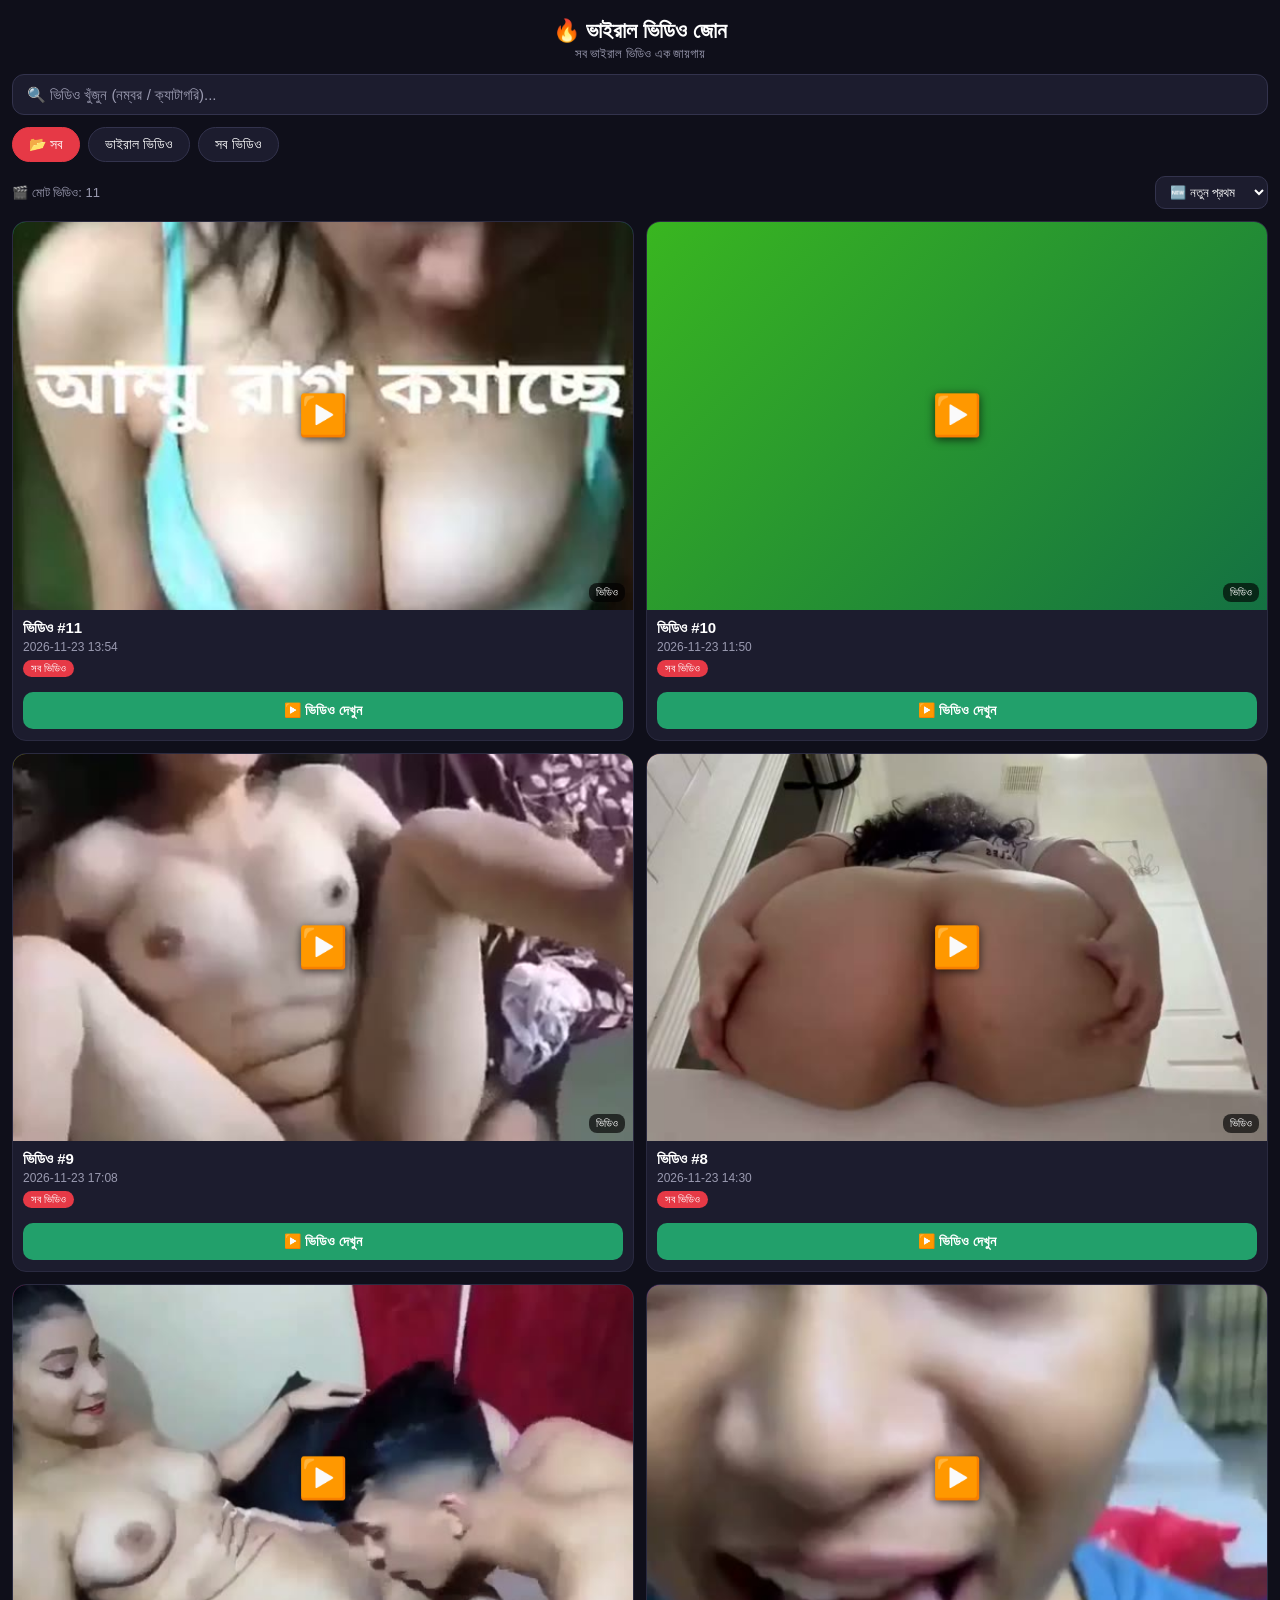
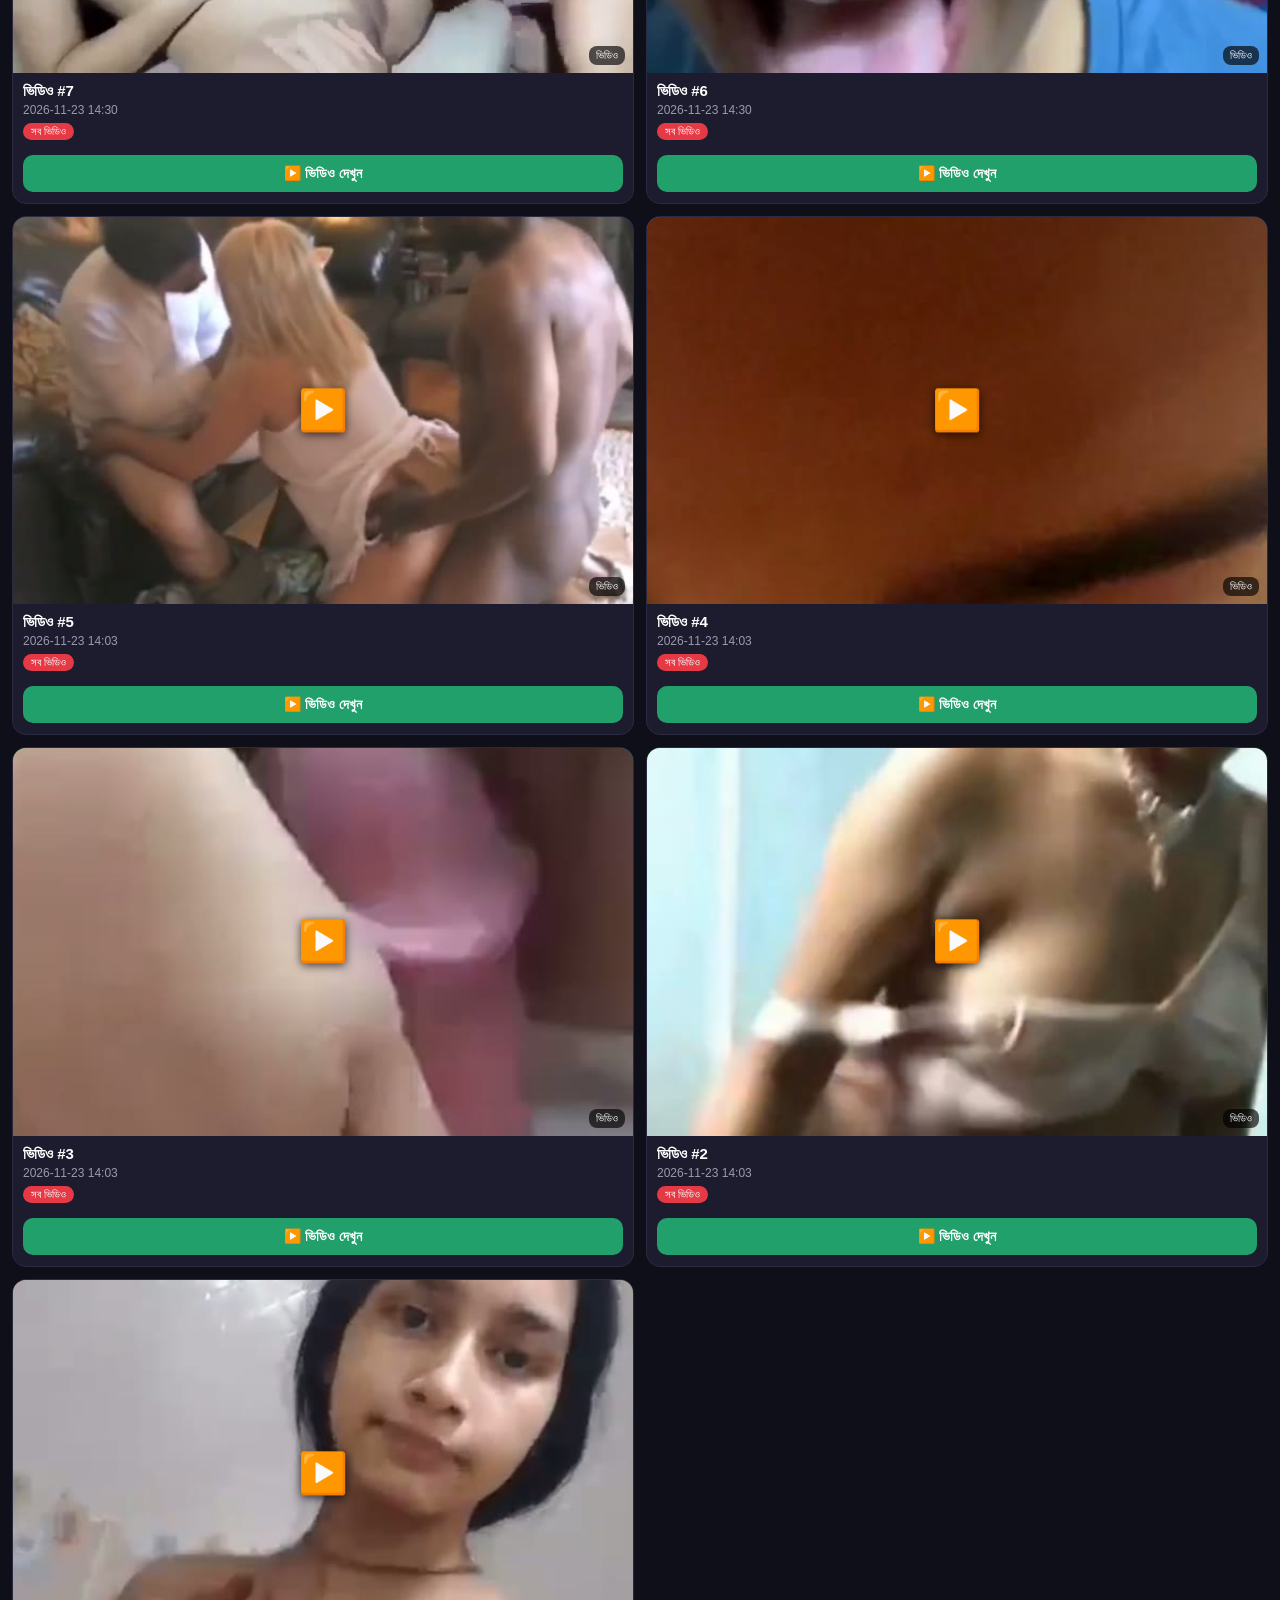
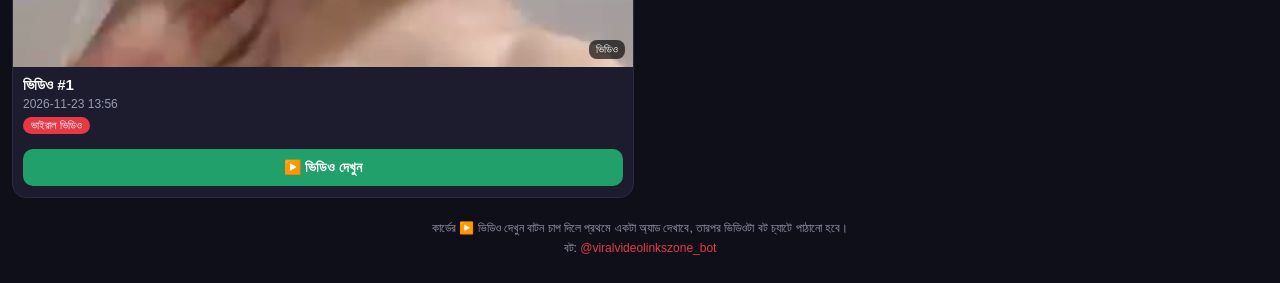
==== commit 74e201bb: "Mini App: preload Monetag ad so it appears instantly on video tap" ====
--- a/miniapp/index.html
+++ b/miniapp/index.html
@@ -108,6 +108,9 @@
   // Per-video ad model (user order, 23 Nov ~19:30): tapping a video shows ONE
   // Monetag rewarded ad first, then the video opens. No app-open ad anymore.
   // A failed or stalled ad NEVER blocks the video (fail-open + 60s timeout).
+  // PRELOAD (user order, 23 Nov ~20:00): the ad creative is preloaded once
+  // after the list renders and again after each ad settles, so the ad appears
+  // instantly on tap instead of being fetched cold.
   // Adsgram leg stays DISABLED: block int-61492 is still "In moderation", the
   // Adsgram SDK pops its own blocking "not active" alert on an inactive block,
   // and Adsgram's rules do not allow forcing an ad before an action — that is
@@ -130,6 +133,17 @@
 
   var adShowing = false;
 
+  // Preload the Monetag ad creative in the background so it is ready and
+  // appears instantly when a video is tapped. Fire-and-forget, fully silent:
+  // it never blocks, delays, or shows anything by itself.
+  function preloadAd() {
+    try {
+      if (typeof window.show_12332668 !== "function") return;
+      var p = window.show_12332668({ type: "preload" });
+      if (p && p.catch) { p.catch(function () {}); }
+    } catch (e) {}
+  }
+
   // Show ONE Monetag rewarded ad, then open the video. Fail-open: the video
   // opens anyway if the ad SDK is missing, the promise rejects, or the ad
   // does not settle within the timeout.
@@ -144,6 +158,7 @@
       done = true;
       adShowing = false;
       if (btn) { btn.disabled = false; btn.textContent = label || "▶️ ভিডিও দেখুন"; }
+      preloadAd(); // ready the next ad for the next tap
       openBot(id);
     };
     var timer = setTimeout(finish, MONETAG_TIMEOUT_MS);
@@ -180,6 +195,7 @@
         allVideos = d.videos || [];
         buildTabs();
         render();
+        preloadAd(); // creative ready before the first tap
       })
       .catch(function () {
         document.getElementById("empty").style.display = "block";
